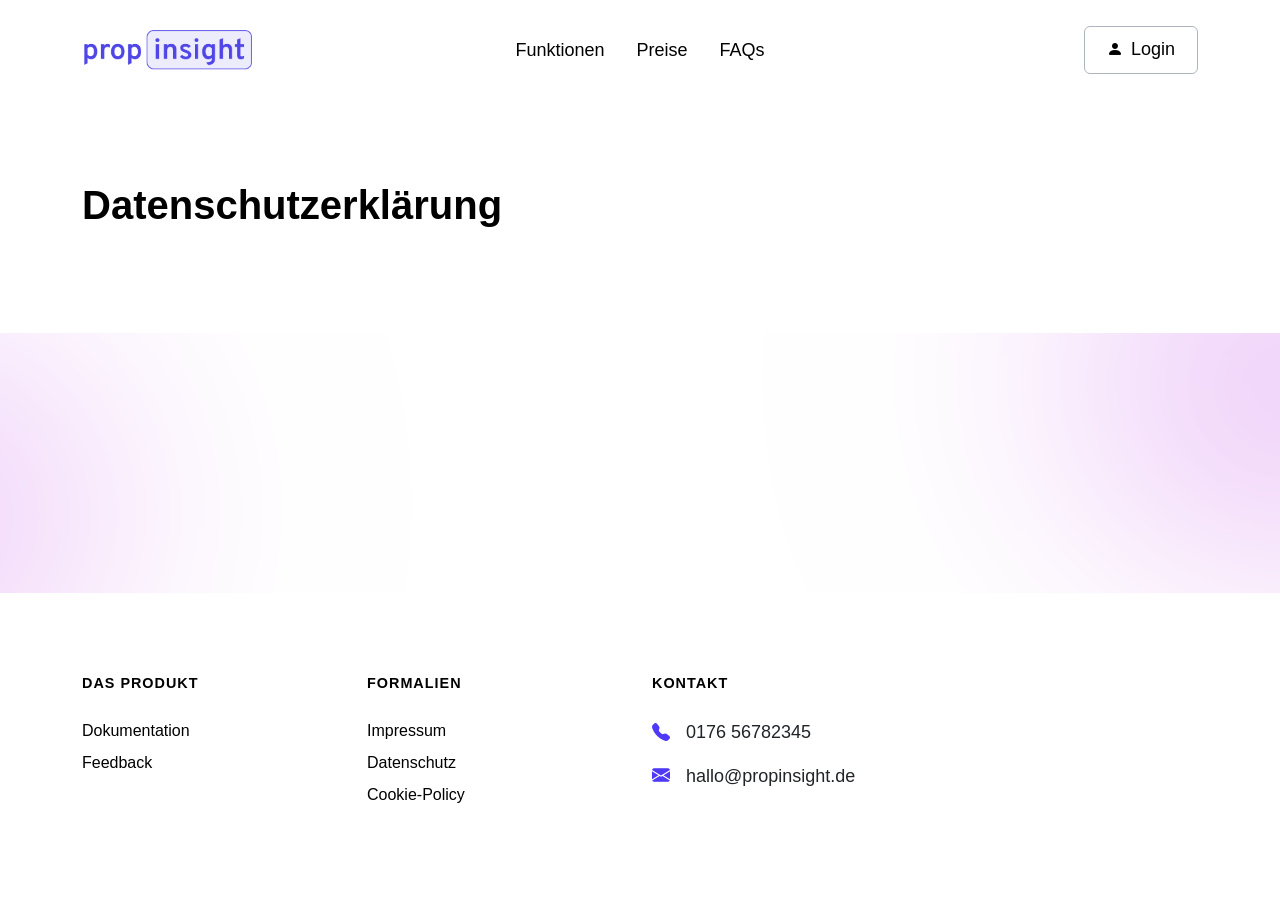
==== cookie-policy.html @ 380f6821 "add cookie policy site, fix umami tracker not blocked if no user consent" ====
<!DOCTYPE html>
<html dir="ltr" lang="de">
<head>

    <meta http-equiv="content-type" content="text/html; charset=utf-8">
    <meta http-equiv="x-ua-compatible" content="IE=edge">
    <meta name="author" content="Philipp Benner">
    <meta name="description"
          content="Datenschutzerklärung von propinsight. Erfahren Sie, wie wir Ihre Daten schützen und DSGVO-konform verarbeiten. Transparenz und Sicherheit für Immobilienverwalter.">

    <!-- Favicon-->
    <link rel="icon" type="image/x-icon" href="/images/icons/favicon/favicon-96x96.png">

    <!-- Core Style -->
    <link rel="stylesheet" href="style.css">

    <!-- Font Icons -->
    <link rel="stylesheet" href="css/font-icons.css">

    <!-- Plugins/Components CSS -->
    <link rel="stylesheet" href="css/swiper.css">

    <!-- Saas Page Module Specific Stylesheet -->
    <link rel="stylesheet" href="demos/saas-2/saas-2.css">

    <!-- Custom CSS -->
    <link rel="stylesheet" href="css/custom.css">
    <meta name="viewport" content="width=device-width, initial-scale=1">

    <!-- Document Title
    ============================================= -->
    <title>propinsight</title>

    <script id="Cookiebot" src="https://consent.cookiebot.com/uc.js" data-cbid="86c30175-0416-4f11-9e39-5a7784f78e6f" data-blockingmode="auto" type="text/javascript"></script>
    <script src="https://t.contentsquare.net/uxa/c9866dbbca8f5.js"></script>
    <script defer src="https://cloud.umami.is/script.js"
            data-website-id="fa385daa-f7ee-496d-bc0f-8143b6792185" type="text/plain" data-cookieconsent="statistics"></script>

</head>

<body class="stretched page-static-header">

<!-- Document Wrapper
============================================= -->
<div id="wrapper">

    <!-- Header (Web Component) -->
    <site-header></site-header>

    <!-- Slider
    ============================================= -->

    <!-- Content
    ============================================= -->
    <section id="content">
        <div class="content-wrap py-0">


            <div id="section-services" class="page-section py-5 py-lg-6">
                <div class="container">

                    <div class="row align-items-start gap-2">
                        <div class="col-md-4">
                            <h3 class="display-6 fw-bolder mb-3 ls-n-2">Datenschutzerklärung</h3>
                        </div>
                        <div class="col-md-8">
                            <script id="CookieDeclaration" src="https://consent.cookiebot.com/86c30175-0416-4f11-9e39-5a7784f78e6f/cd.js" type="text/javascript" async></script>

                        </div>
                    </div>
                </div>


            </div>


        </div>
    </section><!-- #content end -->

    <!-- Footer (Web Component) -->
    <site-footer></site-footer>

</div><!-- #wrapper end -->

<!-- Go To Top
============================================= -->
<div id="gotoTop" class="uil uil-angle-up rounded-circle bg-color h-bg-dark"></div>

<!-- JavaScripts
============================================= -->
<script src="js/components.js"></script>
<script src="js/plugins.min.js"></script>
<script src="js/functions.bundle.js"></script>


</body>
</html>
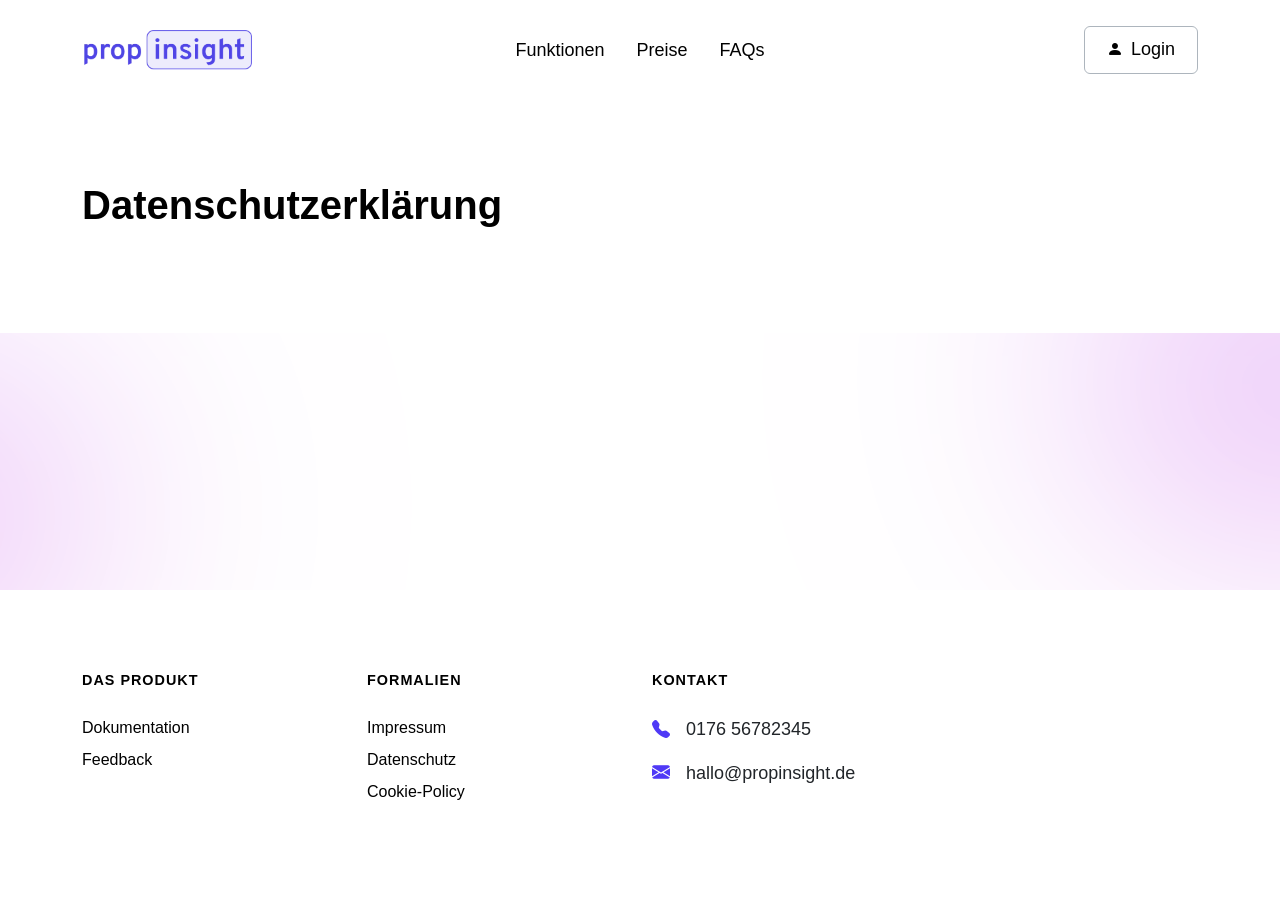
==== commit f7330a65: "fix glitching header layout" ====
--- a/cookie-policy.html
+++ b/cookie-policy.html
@@ -35,6 +35,7 @@
     <script src="https://t.contentsquare.net/uxa/c9866dbbca8f5.js"></script>
     <script defer src="https://cloud.umami.is/script.js"
             data-website-id="fa385daa-f7ee-496d-bc0f-8143b6792185" type="text/plain" data-cookieconsent="statistics"></script>
+    <script src="js/components.js"></script>
 
 </head>
 
@@ -88,7 +89,6 @@
 
 <!-- JavaScripts
 ============================================= -->
-<script src="js/components.js"></script>
 <script src="js/plugins.min.js"></script>
 <script src="js/functions.bundle.js"></script>
 
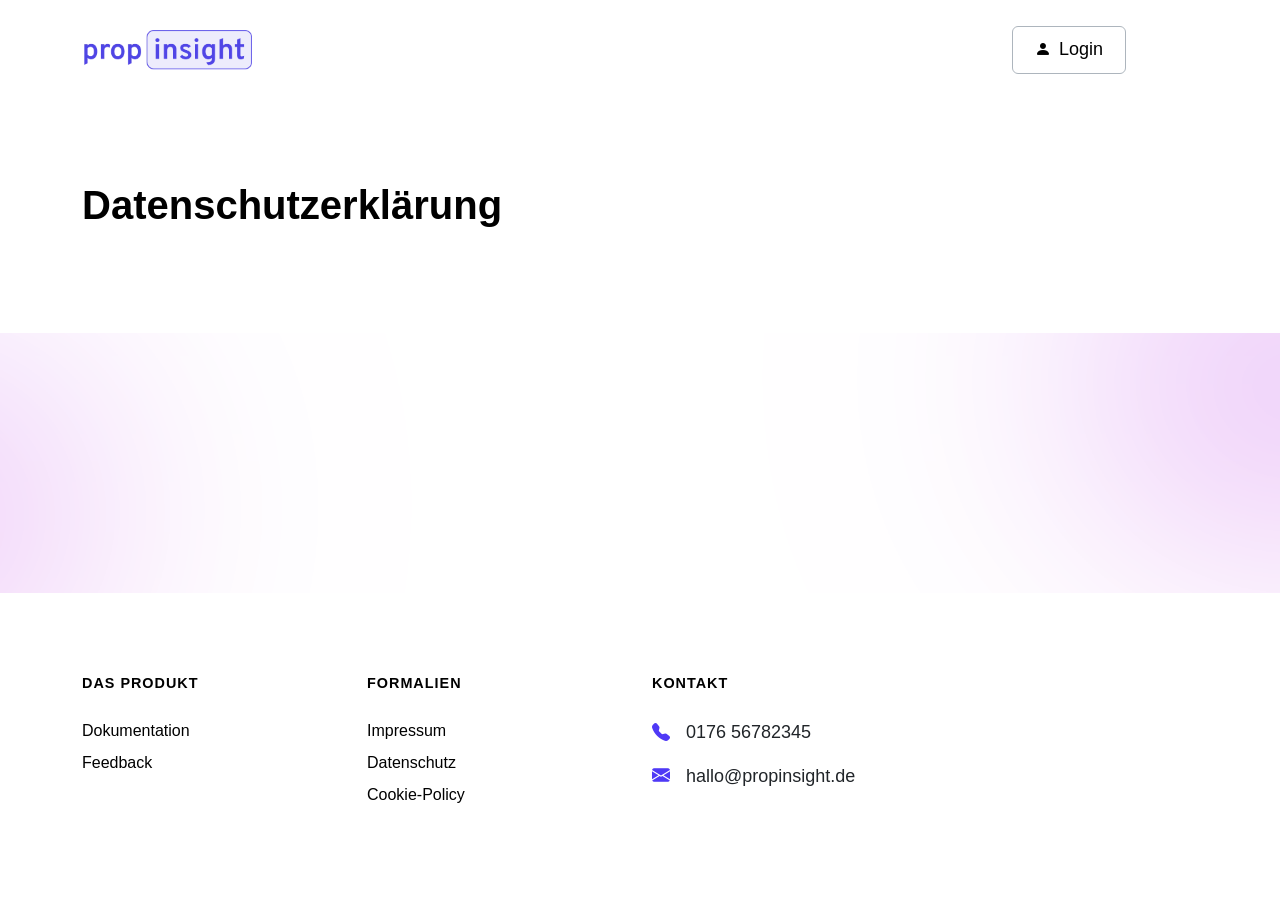
==== commit b976c9e0: "seo optimization, ui updates" ====
--- a/cookie-policy.html
+++ b/cookie-policy.html
@@ -45,8 +45,52 @@
 ============================================= -->
 <div id="wrapper">
 
-    <!-- Header (Web Component) -->
-    <site-header></site-header>
+    <!-- Header -->
+    <header id="header" class="transparent-header">
+        <div id="header-wrap">
+            <div class="container">
+                <div class="header-row">
+
+                    <!-- Logo -->
+                    <div id="logo" class="col-lg-2 me-lg-auto">
+                        <a href="index.html" class="w-auto">
+                            <img class="logo-default" src="demos/saas-2/images/logo.webp" alt="propinsight Logo">
+                            <img class="logo-sticky" src="demos/saas-2/images/logo-dark.webp" alt="propinsight Logo">
+                        </a>
+                    </div>
+
+                    <div class="header-misc ms-auto col-lg-2 justify-content-lg-end">
+                        <a href="https://app.propinsight.de" class="button button-border button-rounded rounded border-contrast-500 mx-0"
+                           style="--cnvs-btn-fontsize: 1.125rem"><i
+                                class="bi-person-fill d-none d-md-inline-block me-2 fs-6"></i>Login</a>
+                    </div>
+
+                    <div class="primary-menu-trigger">
+                        <button class="cnvs-hamburger" type="button" title="Open Mobile Menu">
+                            <span class="cnvs-hamburger-box"><span class="cnvs-hamburger-inner"></span></span>
+                        </button>
+                    </div>
+
+                    <!-- Primary Navigation -->
+                    <nav class="primary-menu with-arrows">
+                        <ul class="menu-container">
+                            <li class="menu-item">
+                                <a href="index.html#section-services" class="menu-link"><div>Funktionen</div></a>
+                            </li>
+                            <li class="menu-item">
+                                <a href="index.html#section-pricing" class="menu-link"><div>Preise</div></a>
+                            </li>
+                            <li class="menu-item">
+                                <a href="index.html#section-faqs" class="menu-link"><div>FAQs</div></a>
+                            </li>
+                        </ul>
+                    </nav>
+
+                </div>
+            </div>
+        </div>
+        <div class="header-wrap-clone"></div>
+    </header>
 
     <!-- Slider
     ============================================= -->
--- a/css/custom.css
+++ b/css/custom.css
@@ -10,7 +10,6 @@
     --cnvs-themecolor-rgb: 79, 57, 246;
     --cnvs-gradient-color: linear-gradient(to right, #c216cd, #439719);
     --cnvs-header-bg: rgba(0, 0, 0, 0);
-
 }
 
 /* --- DM SANS (als Variable Font) --- */
@@ -29,7 +28,18 @@
 #header {
     position: absolute;
     --cnvs-primary-menu-color: #fff;
+    --cnvs-primary-menu-hover-color: #000;
     --cnvs-primary-menu-submenu-top-border: 0px;
+    width: 100%;
+}
+
+.device-up-lg .menu-link:hover,
+.device-up-lg .menu-item:hover > .menu-link {
+    color: #000 !important;
+}
+
+#header-wrap {
+    border-bottom: 0;
 }
 
 #header.transparent-header:not(.sticky-header) .button {
@@ -38,26 +48,67 @@
 }
 
 #header.transparent-header:not(.sticky-header) .button:hover {
-    color: #000;
+    color: #000!important;
     border-color: #fff;
     background-color: rgb(250, 225, 129);
 
 }
 
 #header.button:hover {
-    color: #000;
+    color: #000!important;
     background-color: rgb(250, 225, 129);
 }
 
 
-#slider {
-    --cnvs-heading-color: #fff;
+.cnvs-hamburger-box span {
+    background-color: #fff!important;
+}
+.cnvs-hamburger-box span:before {
+    background-color: #fff!important;
+}
+.cnvs-hamburger-box span:after {
+    background-color: #fff!important;
+}
+
+.primary-menu {
+    background-color: white;
+    border-radius: 5px;
+}
+
+.menu-link {
+    color: #000;
+    text-align: center;
+}
+
+.device-up-lg #header.sticky-header .menu-link {
+    color: #000!important;
+    text-align: center;
+}
+
+.device-up-lg .primary-menu {
+    background-color: rgba(0,0,0,0);
+    border-radius: 5px;
+}
+
+.device-up-lg .menu-link {
     color: #fff;
+    text-align: center;
 }
+
+
+
 
 #header.sticky-header {
     --cnvs-header-sticky-bg: #fff;
     --cnvs-primary-menu-color: #000;
+}
+
+.device-up-lg .header-misc {
+    display: block;
+}
+
+.header-misc {
+    display: none;
 }
 
 .logo-default {
@@ -73,6 +124,15 @@
 .button:hover {
     background-color: rgb(250, 225, 129);
     color: #000;
+}
+
+#slider {
+    --cnvs-heading-color: #fff;
+    color: #fff;
+}
+
+.device-down-lg #hero-text {
+margin-top: 30px;
 }
 
 .badge {
@@ -100,3 +160,37 @@
     border-color: #000;
 }
 
+/* Prevent flash of mobile menu on desktop before JS initializes is-expanded-menu/device-up-lg */
+@media (min-width: 992px) {
+    .primary-menu-trigger {
+        display: none !important;
+        opacity: 0;
+        pointer-events: none;
+    }
+
+    .menu-container:not(.mobile-primary-menu) {
+        display: flex;
+        flex-wrap: wrap;
+        align-items: center;
+    }
+
+    .header-misc {
+        display: block;
+        order: 6;
+    }
+
+    .primary-menu {
+        flex: 0 0 auto;
+        flex-grow: 0;
+        background-color: transparent !important;
+    }
+
+    .menu-link {
+        color: #fff;
+    }
+
+    .menu-item:not(:first-child) {
+        border-top: 0;
+    }
+}
+
